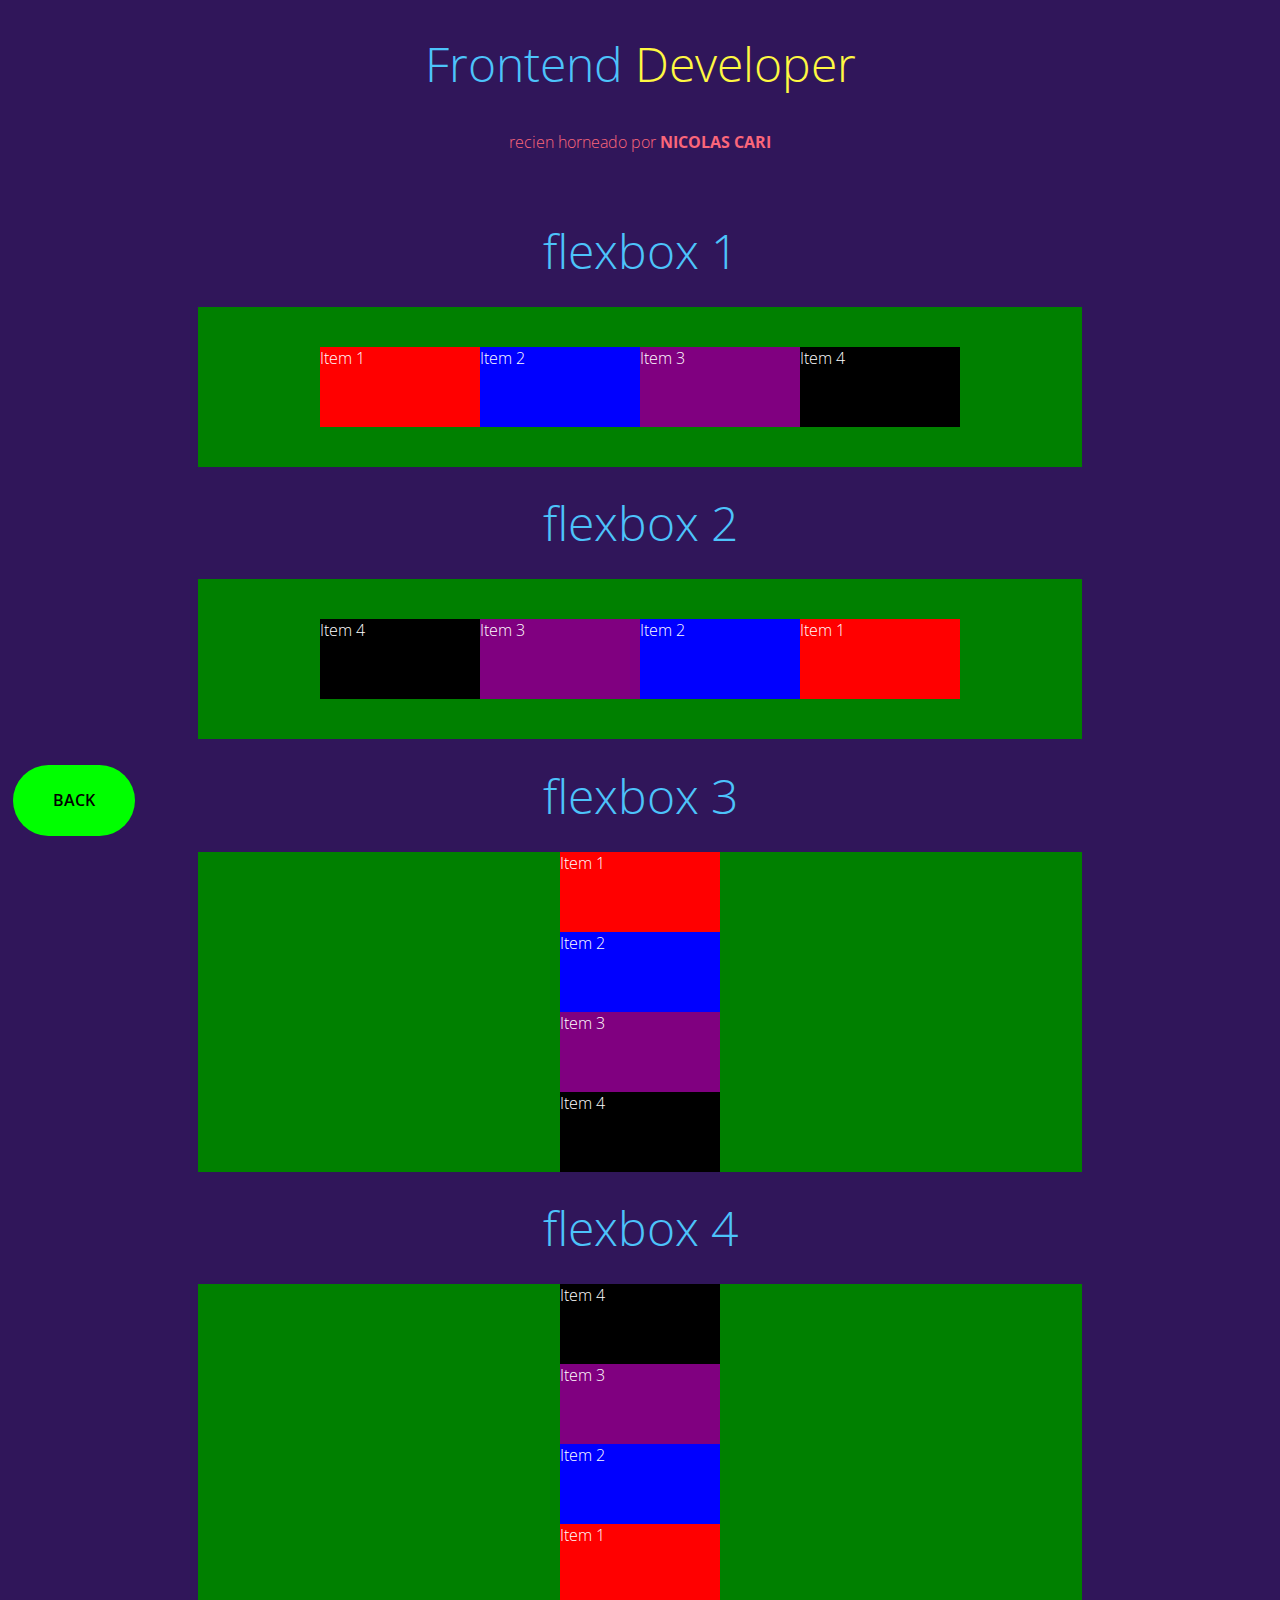
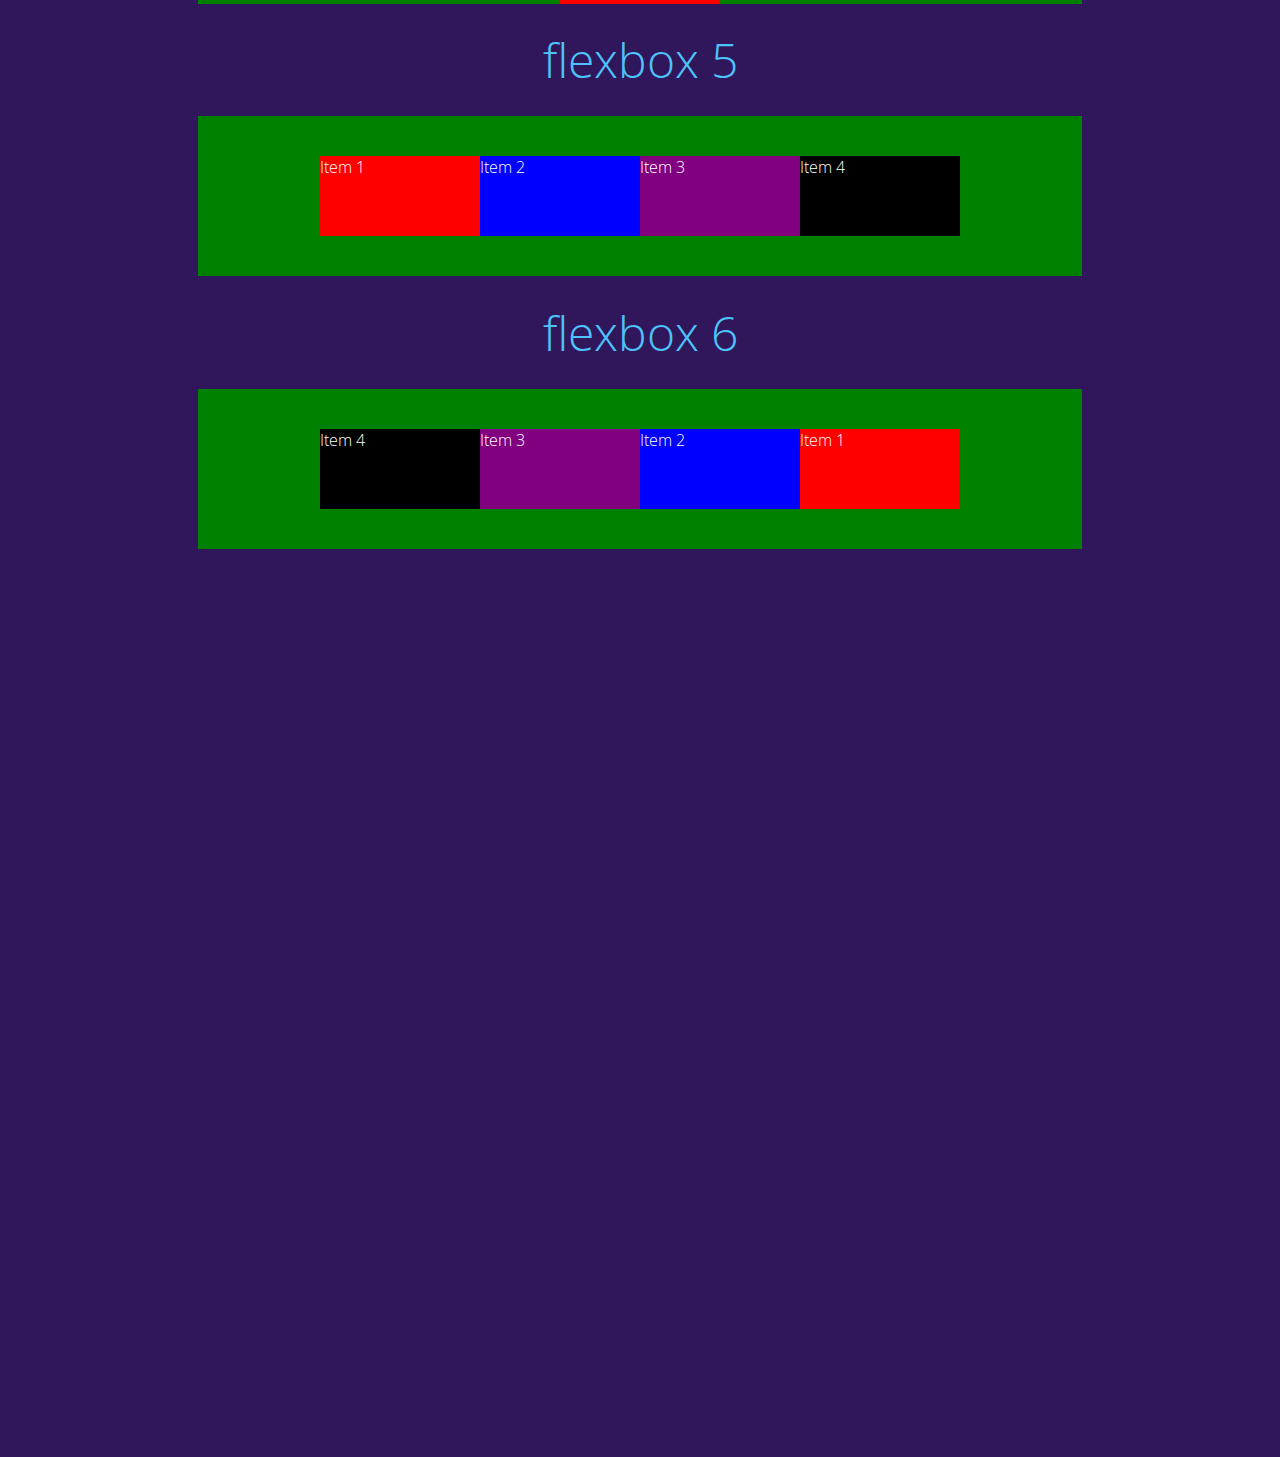
==== pages/practicaCSS.html @ 84099a52 "aumentando todo a la mala" ====
<!DOCTYPE html>
<html lang="en">
    <head>
        <meta charset="UTF-8">
        <link href="../styles.css" media="screen" type="text/css" rel="stylesheet" />
        <link href="../styleIndex.css" media="screen" type="text/css" rel="stylesheet" />
        <link href="../button.css" media="screen" type="text/css" rel="stylesheet" />
        <link href="../flexbox.css" media="screen" type="text/css" rel="stylesheet" />
        <title>practica CSS</title>
     </head>
<body>
    <h1>Frontend <span class="yellow">Developer</pan></h1>
    <h2>recien horneado por <a href="https://github.com/Ogreaggressive" target="_blank">Nicolas Cari</a></h2>
        <h1>flexbox 1</h1>
        
        <div class="contenedor-flexible-1">
            <div class="elemento-flexible" style="background-color: red;">Item 1</div>
            <div class="elemento-flexible" style="background-color: blue;">Item 2</div>
            <div class="elemento-flexible" style="background-color: purple;">Item 3</div>        
            <div class="elemento-flexible" style="background-color: black;">Item 4</div>             
        </div>

        <h1>flexbox 2</h1>
        
        <div class="contenedor-flexible-2">
            <div class="elemento-flexible" style="background-color: red;">Item 1</div>
            <div class="elemento-flexible" style="background-color: blue;">Item 2</div>
            <div class="elemento-flexible" style="background-color: purple;">Item 3</div>        
            <div class="elemento-flexible" style="background-color: black;">Item 4</div>             
        </div>

        <h1>flexbox 3</h1>
        
        <div class="contenedor-flexible-3">
            <div class="elemento-flexible" style="background-color: red;">Item 1</div>
            <div class="elemento-flexible" style="background-color: blue;">Item 2</div>
            <div class="elemento-flexible" style="background-color: purple;">Item 3</div>        
            <div class="elemento-flexible" style="background-color: black;">Item 4</div>             
        </div>

        <h1>flexbox 4</h1>
        
        <div class="contenedor-flexible-4">
            <div class="elemento-flexible" style="background-color: red;">Item 1</div>
            <div class="elemento-flexible" style="background-color: blue;">Item 2</div>
            <div class="elemento-flexible" style="background-color: purple;">Item 3</div>        
            <div class="elemento-flexible" style="background-color: black;">Item 4</div>             
        </div>

        <h1>flexbox 5</h1>
        
        <div class="contenedor-flexible-5">
            <div class="elemento-flexible" style="background-color: red;">Item 1</div>
            <div class="elemento-flexible" style="background-color: blue;">Item 2</div>
            <div class="elemento-flexible" style="background-color: purple;">Item 3</div>        
            <div class="elemento-flexible" style="background-color: black;">Item 4</div>             
        </div>

        <h1>flexbox 6</h1>
        
        <div class="contenedor-flexible-6">
            <div class="elemento-flexible" style="background-color: red;">Item 1</div>
            <div class="elemento-flexible" style="background-color: blue;">Item 2</div>
            <div class="elemento-flexible" style="background-color: purple;">Item 3</div>        
            <div class="elemento-flexible" style="background-color: black;">Item 4</div>             
        </div>

    <section class="button">
        <a href="../index.html">Back</a>
    </section>


</body>
</html>
---- styles.css ----
@charset "UTF-8";
 @import url(https://fonts.googleapis.com/css?family=Open+Sans:300,400,700);
 
 body {
   font-family: 'Open Sans', sans-serif;
   font-weight: 300;
   line-height: 1.42em;
   color:#FFFFFF;
   background-color:#30165a;
 }
 
 h1 {
   font-size:3em; 
   font-weight: 300;
   line-height:1em;
   text-align: center;
   color: #4DC3FA;
 }
 
 h2 {
   font-size:1em; 
   font-weight: 300;
   text-align: center;
   display: block;
   line-height:1em;
   padding-bottom: 2em;
   color: #FB667A;
 }
 
 h2 a {
   font-weight: 700;
   text-transform: uppercase;
   color: #FB667A;
   text-decoration: none;
 }
 
 .blue { color: #4DC3FA; }
 .yellow { color: #FFF842; }
 .red {color: #ff010e;}
 .green {color: #00FF00;}
 .white {color: #ffffff;}
 
 .container caption
 {
  background-color: #631b74;
 }

 .container th h1 {
       font-weight: bold;
       font-size: 1em;
   text-align: center;
   color: #FFFFFF;
   padding-right: 1em;
   padding-left: 1em;
 }
 
 .container td {
       font-weight: normal;
       font-size: 1em;
 }
 
 .container {
       text-align: left;
       width: 80%;
       margin: 0 auto;
   display: table;
   padding: 0 0 8em 0;
 }
 
 .container td, .container th {
       padding-bottom: 2%;
       padding-top: 2%;
 }

 .container td:first-child { color: lightblue; }
 td:nth-child(1) {text-align:center;}
 td:nth-child(3) {text-align:center;}

 .container tr:nth-child(odd) {
       background-color: #46274d;
 }
 
 .container tr:nth-child(even) {
       background-color: #34123c;
 }
 
 .container th {
       background-color: #621a5d;
 }

 .container tr:hover {
    background-color: #2b5960;
 }
 
 .container td:hover {
   background-color: #00FF00;
   color: #403E10;
   font-weight: bold;
   
   box-shadow: #3DAB3D -1px 1px, #3DAB3D -2px 2px, #3DAB3D -3px 3px, #3DAB3D -4px 4px, #3DAB3D -5px 5px, #3DAB3D -6px 6px;
   transform: translate3d(6px, -6px, 0);
   
   transition-delay: 0s;
       transition-duration: 0.4s;
       transition-property: all;
   transition-timing-function: line;
 }

 .container td a {
  color: lightblue;
  padding: 35px 30px;
  text-decoration: none;
}

.container td a:hover {
  color: black;
}
---- styleIndex.css ----
@charset "UTF-8";
@import url(https://fonts.googleapis.com/css?family=Open+Sans:300,400,700);

section
{
    display: flex;
    justify-content: center;
    align-items: center;
    min-height: 100vh;
    padding:100px 20px;
    box-sizing: border-box;
}

.container
{
    position: relative;
    z-index: 10;
    display: flex;
    justify-content: center;
    align-items: center;
    flex-wrap: wrap;
}

.container .card
{
    position: relative;
    width: 300px;
    height: 400px;
    margin: 20px 40px;
    display: flex;
    justify-content: center;
    align-items: center;
    flex-direction: column;
    background: rgba(255,255,255, 0.05);
    box-shadow: 0 10px 25px rgba(0,0,0,0.2);
    backdrop-filter: blur(15px);
}

.container .card .imgBx
{
    position: relative;
    display: flex;
    justify-content: center;
    align-items: center;
    flex-direction: column;
    padding: 20px;
    transition: 0.5s ease-in-out;
    margin-bottom: 20px;
}

.container .card:hover .imgBx
{
    transform: translateY(-100px);
}

.container .card .imgBx img
{
    position: relative;
    width: 100%;
    height: 100%;
}

.container .card:hover .imgBx img
{
    transform: translate(-20px, -40px) rotate(-15deg) scale(1.2)
}

.container .card .imgBx h2
{
    color: #fff;
    font-weight: 1000;
}

.container .card .content
{
    position: absolute;
    bottom: 20px;
    display: flex;
    justify-content: center;
    align-items: center;
    flex-direction: column;
    transition: 0.5s ease-in-out;
    opacity: 0;
    visibility: hidden;
}

.container .card:hover .content
{
    opacity: 1;
    visibility: visible;
    transform: translateY(-30px);
}

.container .card .content h3
{
   font-weight: 600;
   font-size: 14px;
   margin-right: 10px;
   text-align: center;
   color: #FFF;
   background: #621a5d;

}

.container .card a
{
    position: relative;
    top: 10px;
    display: inline-block;
    padding: 12px 30px;
    background: #00FF00;
    border-radius: 40px;
    font-weight: 600;
    color: black;
    text-decoration: none;
    text-transform: uppercase;
}

.container .card a:hover
{
    box-shadow: #3DAB3D -1px 1px, #3DAB3D -2px 2px, #3DAB3D -3px 3px, #3DAB3D -4px 4px, #3DAB3D -5px 5px, #3DAB3D -6px 6px;
    transform: translate3d(6px, -6px, 0);
    
    transition-delay: 0s;
        transition-duration: 0.4s;
        transition-property: all;
    transition-timing-function: line;
}
---- button.css ----
.button a
{
    position: fixed;
    top: 85%;
    left: 1%;
    display: inline-block;
    padding: 24px 40px;
    background: #00FF00;
    border-radius: 40px;
    font-weight: 600;
    color: black;
    text-decoration: none;
    text-transform: uppercase;
}

.button a:hover
{
    box-shadow: 0 10px 25px rgba(0,0,0,0.2);
    box-shadow: #3DAB3D -1px 1px, #3DAB3D -2px 2px, #3DAB3D -3px 3px, #3DAB3D -4px 4px, #3DAB3D -5px 5px, #3DAB3D -6px 6px;
    transform: translate3d(6px, -6px, 0);
    
    transition-delay: 0s;
        transition-duration: 0.4s;
        transition-property: all;
    transition-timing-function: line;
}
---- flexbox.css ----
body{
    display: flex;
    flex-direction: column;
    align-items: center;
}

.contenedor-flexible-1{
    display: flex;
    flex-direction: row;
    flex-wrap: nowrap;
    align-items: center;
    justify-content: center;
    background-color: green;
    width: 70%;
    min-height: 10rem;
    min-width: 10rem;
}

.contenedor-flexible-2{
    display: flex;
    flex-direction: row-reverse;
    flex-wrap: nowrap;

    align-items: center;
    justify-content: center;
    background-color: green;
    width: 70%;
    min-height: 10rem;
    min-width: 10rem;
}

.contenedor-flexible-3{
    display: flex;
    flex-direction: column;
    flex-wrap: nowrap;

    align-items: center;
    justify-content: center;
    background-color: green;
    width: 70%;
    min-height: 10rem;
    min-width: 10rem;
}

.contenedor-flexible-4{
    display: flex;
    flex-direction: column-reverse;
    flex-wrap: nowrap;

    align-items: center;
    justify-content: center;
    background-color: green;
    width: 70%;
    min-height: 10rem;
    min-width: 10rem;
}

.contenedor-flexible-5{
    display: flex;
    flex-direction: row;
    flex-wrap: wrap;

    align-items: center;
    justify-content: center;
    background-color: green;
    width: 70%;
    min-height: 10rem;
    min-width: 10rem;
}

.contenedor-flexible-6{
    display: flex;
    flex-direction: row-reverse;
    flex-wrap: wrap;

    align-items: center;
    justify-content: center;
    background-color: green;
    width: 70%;
    min-height: 10rem;
    min-width: 10rem;
}

.elemento-flexible{
    height: 5rem;
    width: 10rem;
}
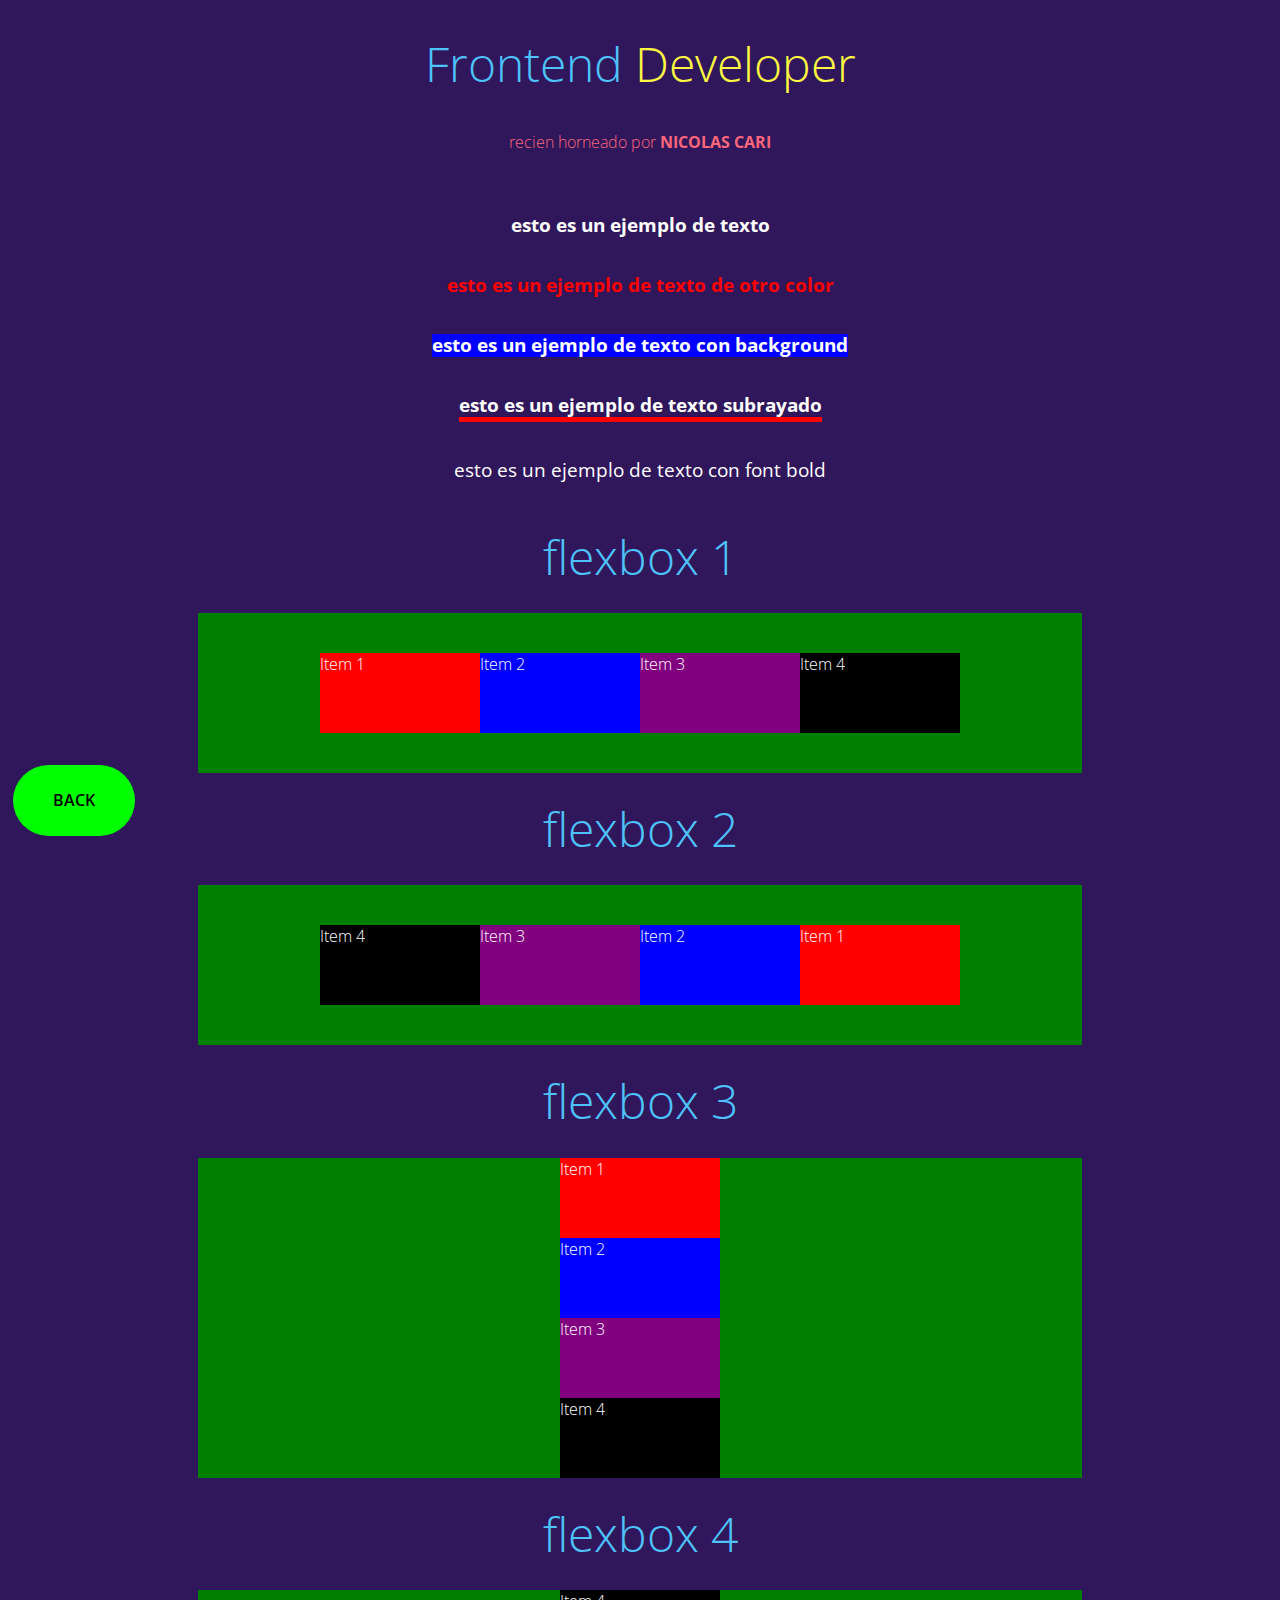
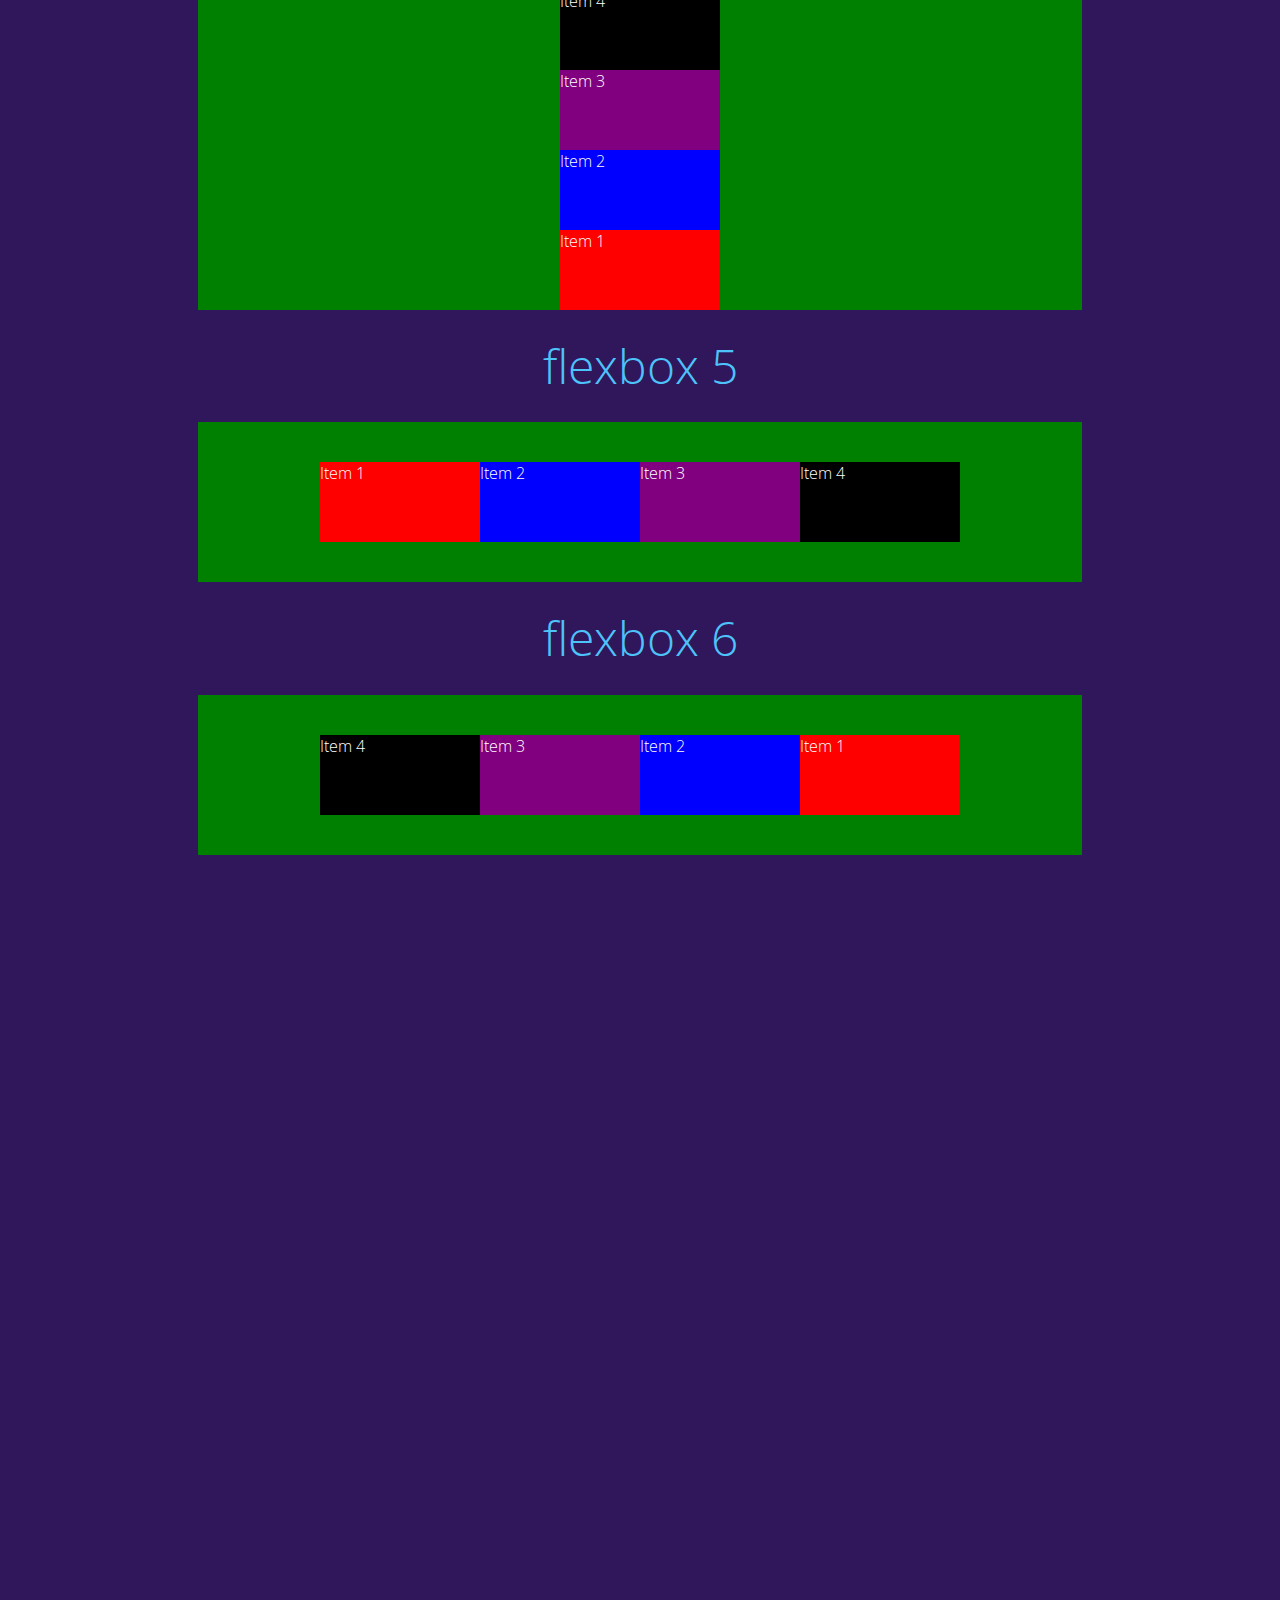
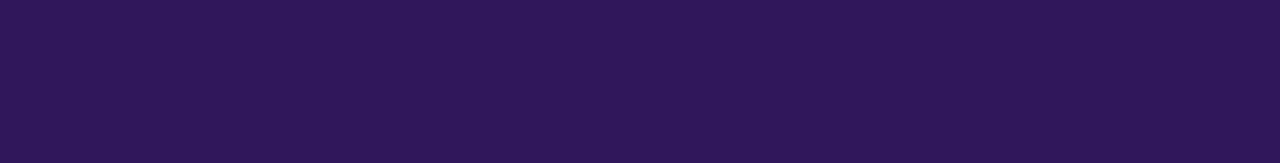
==== commit 0222eea1: "aumentando ejemplos de texto" ====
--- a/pages/practicaCSS.html
+++ b/pages/practicaCSS.html
@@ -11,6 +11,12 @@
 <body>
     <h1>Frontend <span class="yellow">Developer</pan></h1>
     <h2>recien horneado por <a href="https://github.com/Ogreaggressive" target="_blank">Nicolas Cari</a></h2>
+
+        <h3 >esto es un ejemplo de texto</h3>
+        <h3 style="color: red;">esto es un ejemplo de texto de otro color</h3>
+        <h3 style="background-color: blue;">esto es un ejemplo de texto con background</h3>
+        <h3 style="border-bottom:5px solid red;">esto es un ejemplo de texto subrayado</h3>
+        <h3 style="font-weight: bolder;">esto es un ejemplo de texto con font bold</h3>
         <h1>flexbox 1</h1>
         
         <div class="contenedor-flexible-1">
